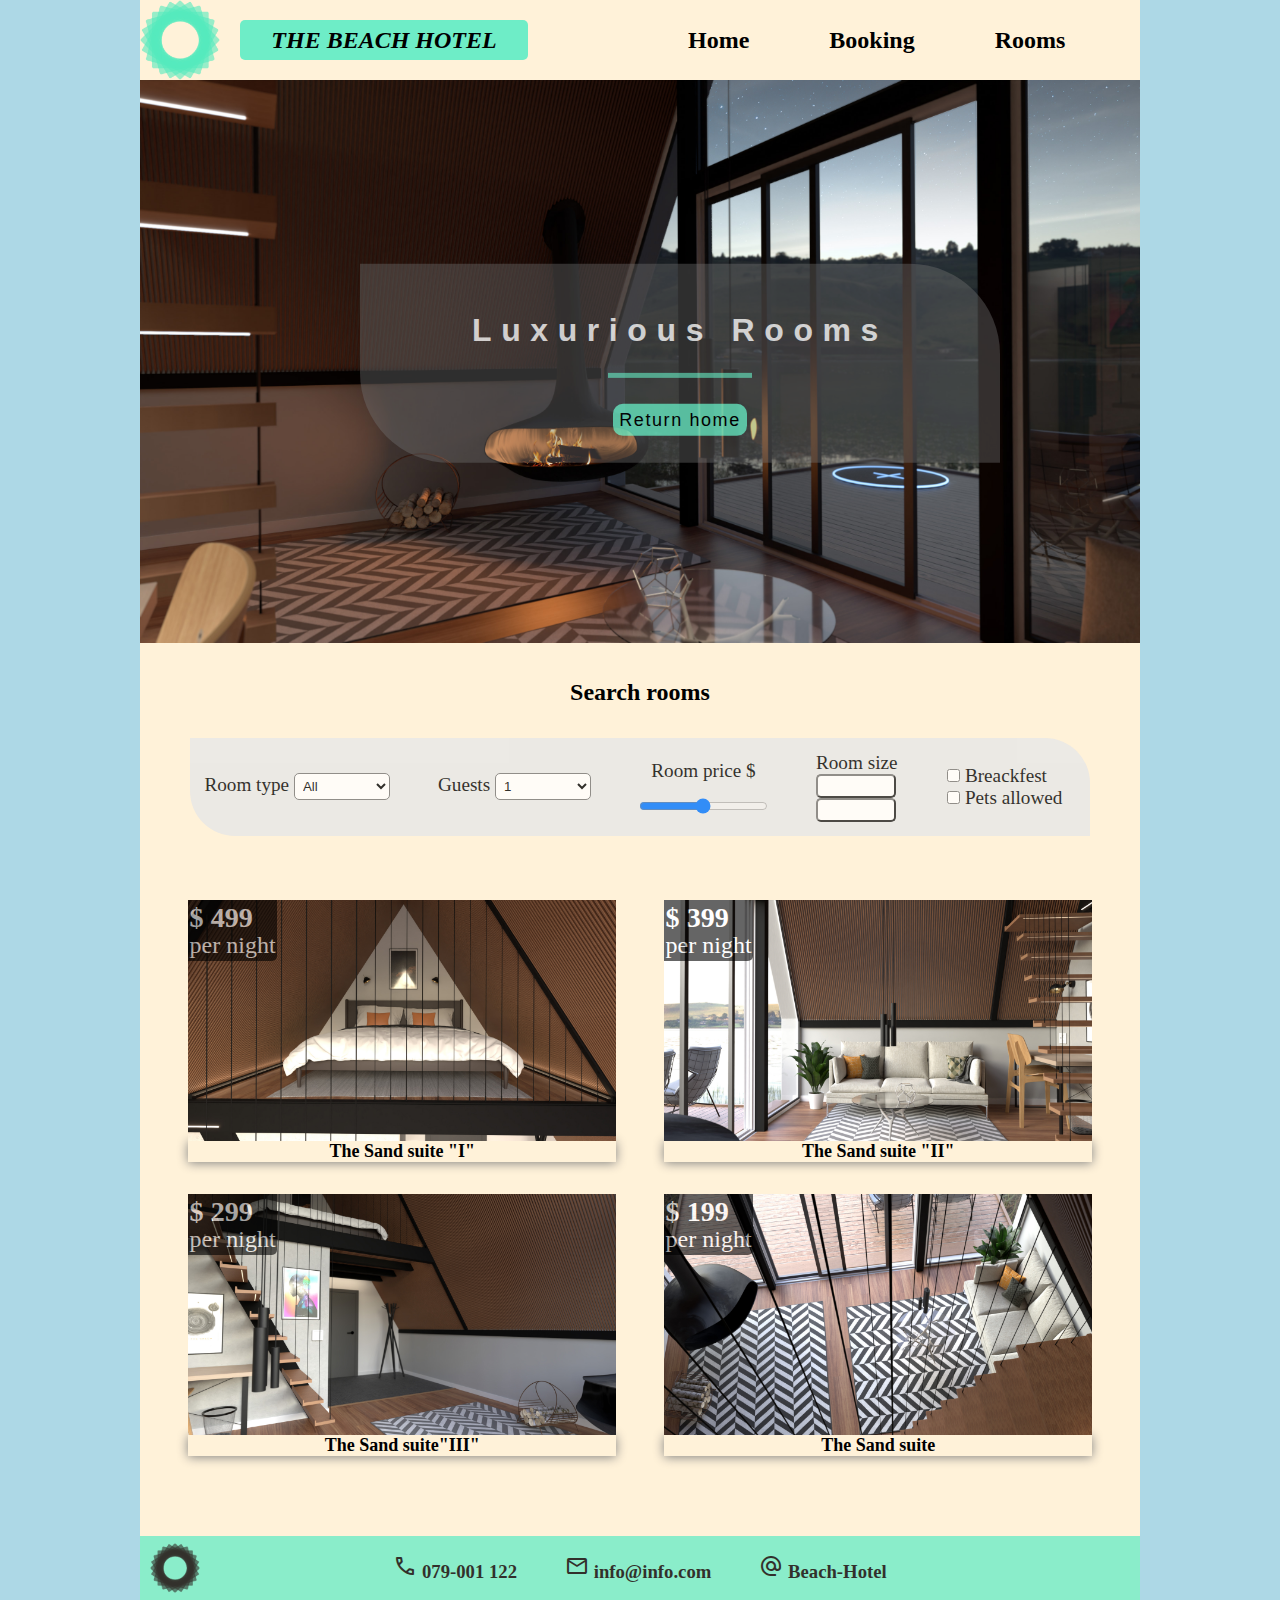
==== booking.html @ e1843d34 "first commit- laddar upp Responsiv sida" ====
<!DOCTYPE html>
<html lang="en">
<head>
    <meta charset="UTF-8">
    <meta name="viewport" content="width=device-width, initial-scale=1.0">
    <title>The Beach Hotel-Booking</title>
    <link rel="stylesheet" href="./style.css">
    <link rel="stylesheet" href="https://fonts.googleapis.com/css2?family=Material+Symbols+Outlined:opsz,wght,FILL,GRAD@24,400,0,0" />
</head>
<body>
    <div class="booking-container">
        <Header>
            <!----- NAV ----->
            <Nav class="nav-bar">
                <div href="#" class="logo"> <img src="./Logo/bonz.ai-logo-color-symbol.png" alt="" width="80%"></div>
                <a target="_self" href="./start.html" class="nav-item1"> THE BEACH HOTEL</a>
                <a target="_self" href="./start.html"class="nav-item2">Home</a>
                <a target="_self" href="./booking.html"class="nav-item3">Booking</a>
                <a target="_self" href="./rooms.html" class="nav-item4">Rooms</a>
            </Nav>
        </Header>
        <!----- Booking background ----->
        <div class="b-img-container">
            <img class="booking-img" src="./Pics/02-night.jpg" alt="background image">
            <div class="booking-overflow">
                <h1 class="booking-h">Luxurious Rooms</h1>
                <hr class="booking-hr">
                <a target="_self" href="./start.html" class="home-btn">Return home</a>
              </div>
        </div>
        <!----- Booking search ----->
        <h3 class="search-header">Search rooms</h3>
        <div class="search-container">
            <!-- room type dropdown menu -->
            <form>        
                <label for="roome-type">Room type</label>
                <select class="room-type">
                    <option>All</option>
                    <option>Single room</option>
                    <option>Double room</option>
                </select>
            </form>
            <!-- Guest dropdown menu -->
            <form>        
                <label for="guests">Guests</label>
                <select class="guests">
                    <option>1</option>
                    <option>2</option>
                    <option>3 - 6</option>
                </select>
            </form>
        
            <!-- room price range -->
            <div class="price-slide">
                <label for="price-slide">Room price $</label>
                <input type="range" value="50">
            </div>

            <div class="room-area">
                <label class="size-header">Room size </label>
                <input type="number" />
                <input type="number" />
            </div>
            <!----- Checkbox ----->
            <form>
                <div class="checkbox-container">
                    <label class="checkbox-1"><input type="checkbox" /> Breackfest</label> <br>
                    <label class="checkbox-2"><input type="checkbox" /> Pets allowed</label>
                </div>
            </form>
        
        </div>
        <!----- Flexi- bilgalleri ----->
        <div class="flexi">
            <!-- Room 1 -->
            <div class="b-item1">
                <a target="_self" href="./rooms.html"> 
                <img src="./Pics/04-day.jpg" alt="" >
                </a>
                <div class="b-room-price">
                    <h3 class="b-price-h"> $ 499</h3>
                    <p class="b-price-p">per night</p>
                </div>
                <div class="b-room-i">The Sand suite "I"</div>
            </div>
            <!-- Room 2 -->
            <div class="b-item2">
                <a target="_self" href="./rooms.html"> 
                <img src="./Pics/05-day.jpg" alt="">
                </a>
                <div class="b-room-price">
                    <h3 class="b-price-h"> $ 399</h3>
                    <p class="b-price-p">per night</p>
                </div>
                <div class="b-room-i">The Sand suite "II"</div>
            </div>
            <!-- Room 3 -->
            <div class="b-item3">
                <a target="_self" href="./rooms.html"> 
                <img src="./Pics/06-day.jpg" alt="">
                </a>
                <div class="b-room-price">
                    <h3 class="b-price-h"> $ 299</h3>
                    <p class="b-price-p">per night</p>
                </div>
                <div class="b-room-i">The Sand suite"III"</div>
            </div>
            <!-- Room 4 -->
            <div class="b-item4">
                <a target="_self" href="./rooms.html"> 
                <img src="./Pics/07-day.jpg" alt="">
                </a>
                <div class="b-room-price">
                    <h3 class="b-price-h"> $ 199</h3>
                    <p class="b-price-p">per night</p>
                </div>
                <div class="b-room-i">The Sand suite</div>
            </div>
        </div>
        <footer>
            <h3><span class="material-symbols-outlined">
                call </span> 079-001 122</h3>
            <h3><span class="material-symbols-outlined">
                mail </span> info@info.com</h3>
            <h3><span class="material-symbols-outlined">
                alternate_email </span> Beach-Hotel</h3>
        </footer>
    </div>
</body>
</html>
---- style.css ----
/***** Start *****/
*{
    box-sizing: border-box;
    margin: 0;
    padding: 0;
}

body{
    margin: auto auto;
    padding: 0;
    max-width: 400px;
    background-color: rgb(255, 255, 255);
}

.main-container{
    display: flex;
    flex-direction: column;
    background-color: rgb(255, 242, 217);
}

/***** NAV *****/

.nav-bar{
    display: flex;
    align-items: center;
    justify-content: center;
    width: 100vw;
 } 

 .logo{
    max-width: 60px;
 }

 .nav-item1{
    display: flex;
    justify-content: center;
    align-items: center;
    background-color: rgb(110,237,199);
    color:black;
    width: 13rem;
    height: 2rem;
    text-decoration: none;
    font-size:large;
    font-weight: bold;
    border-radius: 5px;
    font-style: oblique;
    font-family: cursive;
 }

 .nav-item2{
    display: none;
    text-decoration: none;
    color: black;
    font-family: cursive;
 }

 .nav-item3{
    display: none;
    text-decoration: none;
    color: black;
    font-family: cursive;
 }

 .nav-item4{
    display: none;
    text-decoration: none;
    color: black;
    font-family: cursive;
}

/***** Start-background *****/

 .img-container{
    width: 400px;
    height: 230px;
    position: relative;
 }

 .start-img{
    object-fit:cover;
    max-width: 100%;
    max-height: 100%;
 }

 .start-overflow{
    background-color:rgba(57, 57, 57, 0.5);
    width: 15rem;
    height: 45%;
    position: absolute;
    text-align:center;
    top:50%;
    right:50%;;
    transform:translate(50%, -50%);
    opacity: 0.8;
    border-top-right-radius: 45px;
    border-bottom-left-radius: 45px;
  }

  .start-hr{
    background-color: rgb(110,237,199);
    width: 6rem;
    height: 0.2rem;
    margin: 0.4rem auto;
    opacity: 0.8;
    border-style: none;
  }

  .start-h{
    font-weight: bold;
    font-size: large;
    color: rgb(255, 255, 255);
    letter-spacing: 0.2rem;
    margin-top: 1rem;
  }

  .start-p{
    font-size:xx-small;
    color: rgb(236, 236, 236);
  }

  .room-btn{
    margin-top:4rem;
    background-color: rgb(110,237,199);
    color: black;
    font-family:serif;
    font-size: x-small;
    border-style: none;
    padding: 0.1rem;
    -letter-spacing: 0.1rem;
    text-decoration: none;
    
  }

/***** About us *****/
.about-us{
  display: none;
  justify-content: center;
}

/***** Services section *****/

  .service-header{
    display: flex;
    justify-content: center;
    margin: 1rem auto;
    box-shadow: 6px 6px 0px 0px rgb(110,237,199);
    width: 5rem;
    border-radius: 10px;
    opacity: .8;
  }

  .service-container{
    display: grid;
    grid-template-columns: 1fr 1fr;
    grid-template-rows: 1fr 1fr;
    text-align: center;
    padding: .5rem; 
    margin-bottom: 2rem;
  }

  .service-h{
    font-size: small;
  }

  .service-hr{
    background-color: rgb(110,237,199);
    width: 3rem;
  }

  .service-p{
    margin-top: .7rem;
    margin-bottom: 1rem;
    font-size: small;
  }

  .service-item5{
    display: none;
  }

/* Rooms */
  .rooms-header{
    display: flex;
    justify-content: center;
    margin: 1rem auto;
    box-shadow: 6px 6px 0px 0px rgb(110,237,199);
    width: 9rem;
    margin-bottom: 2rem;
    opacity: 0.8;
    border-radius: 10px;
  }

/* Image gallery  */
.responsive {
  display: flex;
  flex-direction: column;
  align-self: center;
  position: relative;
  max-width: 70%;
  gap: 2rem;
}

.gallery{
  position: relative;
}
.gallery img {
  display: flex;
  width: 100%;
  height: auto;
  margin-bottom: -.2rem;
}

.room-price{
  position: absolute;
  top: 0;
  left: 0;
  border-bottom-right-radius: 5px;
  background-color: black;
  opacity: 0.6;
  color: white;
  font-size: small;
  padding: .1rem;
}

.price-p{
  margin-top: -.2rem;
}

.room-info {
  margin-bottom: 2rem;
  text-align: center;
  box-shadow: 0px 1px 11px 0px rgba(128,128,128,1);
  font-size: large;
  font-weight: bolder;
}

footer{
  display: none;
  padding-bottom: 3rem;
}


/***** Booking sida 2*****/
/***** Booking sida 2*****/
/***** Booking sida 2*****/


.booking-container{
  display: flex;
  flex-direction: column;
  background-color: rgb(255, 242, 217);
}

/***** NAV *****/

.nav-bar{
  display: flex;
  align-items: center;
  width: 100vw;
  font-weight: bold;
  font-size: xx-small;
  margin: 0.2rem;
} 

.b-img-container{
  width: 400px;
  height: 230px;
  position: relative;
}

.booking-img{
  object-fit:cover;
  max-width: 100%;
  max-height: 100%;
}

.booking-overflow{
  background-color:rgba(249, 247, 247, 0.5);
  width: 15rem;
  height: 6rem;
  position: absolute;
  text-align:center;
  top:50%;
  right:50%;;
  transform:translate(50%, -50%);
  opacity: 0.8;
  border-top-right-radius: 45px;
  border-bottom-left-radius: 45px;
}

.booking-hr{
  background-color: rgb(110,237,199);
  width: 3rem;
  height: 0.2rem;
  margin: 0.4rem auto;
  opacity: 0.8;
  border-style: none;
}

.booking-h{
  font-weight: bold;
  font-size: large;
  color:white;
  letter-spacing: 0.2rem;
  margin-top: 1rem;
  font-family: sans-serif;
}

.home-btn{
  margin-top:4rem;
  background-color: rgb(110,237,199);
  color: black;
  font-family:sans-serif;
  font-size: x-small;
  border-style: none;
  padding: 0.1rem;
  letter-spacing: 0.1rem;
  text-decoration: none;
}

/***** Search section *****/
.search-header{
  display: flex;
  justify-content: center;
  margin-top: 2rem;
  margin-left: 2rem;
  font-size: x-large;
}

.search-container{
    display: flex;
    flex-direction: column;
    justify-content: start;
    margin: 1rem 1rem 3rem;
    gap: 2rem;
    height: auto; 
    font-size: 1.2rem;
    padding: .9rem;
    border-top-right-radius: 45px;
    border-bottom-left-radius: 45px;
    background-color: rgb(231, 231, 231);
    opacity: 0.8;
}

select {
    width: 6rem;
    background-color: rgb(255, 255, 255);
    padding: 4px;
    border-radius: 5px;
}

/***** Price range slider *****/
.price-slide{
  display: flex;
  text-align: center;
  gap: 1rem;
}

/* Room size input */
.size-header{
  display: inline; /* använd display:flex till stora skärm */
  justify-content: start;
  margin-right: .1rem;
}

input[type="number"] {
  width: 80px;
  display: inline;
  border-radius: 5px;
  height: 1.5rem;
  border-style:outset;
}

/***** Checkbox *****/
input[type="checkbox"]{
  display: inline-flex;
}

label{
  margin-left: 1rem;
}

/***** Booking Image gallery  */
.flexi {
  display: grid;
  grid-template-columns: 1fr 1fr;
  grid-template-rows: 1fr 1fr;
  max-width: 100%;
  margin-left: 1rem;
}

.b-item1 img, .b-item2 img,.b-item3 img,.b-item4 img {
  display: flex;
  width: 90%;
  height: auto;
  position: relative;
} 

.b-item1, .b-item2, .b-item3, .b-item4{
  position: relative;
}

.b-room-price{
  position: absolute;
  top: 0;
  left: 0;
  border-bottom-right-radius: 5px;
  background-color: black;
  opacity: 0.6;
  color: white;
  font-size: x-small;
  padding: .1rem;
}

.b-price-p{
  margin-top: -.1rem;
  font-size: x-small;
}

.b-room-i {
  margin-bottom: 2rem;
  text-align: center;
  box-shadow: 0px 1px 11px 0px rgba(128,128,128,1);
  width: 90%;
  font-size: large;
  font-weight: bolder;
}

/***** Rooms Sida 3 *****/
/***** Rooms Sida 3 *****/
.rooms-container{
  display: flex;
  flex-direction: column;
  background-color: rgb(255, 242, 217);
}

/***** Rooms sida 3  *****/

/* Room background */
.r-img-container{
  width: 400px;
  height: 230px;
  position: relative;
}

.rooms-img{
  object-fit:cover;
  width: 100%;
  height: 100%;
}

.rooms-overflow{
  background-color:rgba(57, 57, 57, 0.725);
  width: 15rem;
  height: 45%;
  position: absolute;
  text-align:center;
  top:50%;
  right:50%;;
  transform:translate(50%, -50%);
  opacity: 0.8;
  border-top-right-radius: 45px;
  border-bottom-left-radius: 45px;
}

.rooms-hr{
  background-color: rgb(110,237,199);
  width: 6rem;
  height: 0.2rem;
  margin: 0.4rem auto 0.5rem;
  opacity: 0.8;
  border-style: none;
}

.rooms-h{
  font-weight: bold;
  font-size: large;
  color: rgb(255, 255, 255);
  letter-spacing: 0.2rem;
  margin-top: 2rem;
}

.rooms-btn{
  margin-top:4rem;
  background-color: rgb(110,237,199);
  color: black;
  font-size: small;
  border-style: none;
  padding: 0.15rem;
  text-decoration: none;
}

/* About the suite */
.about-suite{
  margin: 1rem auto 0rem;
  font-style: oblique;
  font-family: cursive;
}
.room-hr{
  width: 8rem;
  margin: 0rem auto 1rem;
  background-color: rgb(110,237,199);
}
/* Rooms gallery*/
.sand-h{
  margin: 1rem auto;
  display: flex;
  justify-content: center;
}
.room-flexi{
  display: grid;
  grid-template-columns: 1fr 1fr 1fr;
  grid-template-rows: 6rem;
  max-width: 100%;
  margin: auto auto;
  padding: .5rem;
}

.room-img1 img{
  width: 100%;
  height: 100%;
  border-top-right-radius: 25px;
  border-bottom-left-radius: 25px;
}

.room-img2 img{
  width: 100%;
  height: 100%;
  border-bottom-right-radius: 25px;
  border-bottom-left-radius: 25px;
} 

.room-img3 img{
  width: 100%;
  height: 100%;
  border-bottom-right-radius: 25px;
  border-top-left-radius: 25px;
} 

.room-img1{
  grid-column: 1/1;
}

.room-img2{
  grid-column: 2;
  grid-row: 2;
}

.room-img3{
  grid-column: 3;
}

.room-text1{
  grid-column: 2;
  display: flex;
  align-items: center;
  text-align: center;
  padding: 0.5rem;
  font-style: oblique;
}

.room-text2{
  grid-column: 1;
  grid-row: 2;
  display: flex;
  align-items: center;
  text-align: center;
  padding: 0.5rem;
  font-style: oblique;
}

.room-text3{
  grid-column: 3;
  grid-row: 2;
  display: flex;
  align-items: center;
  text-align: center;
  padding: 0.5rem;
  font-style: oblique;
}

/* suite details section */
.details-container{
  display: grid;
  grid-template-columns: repeat(2, 45%);
  grid-template-rows: 1fr afr;
  margin: 1rem auto 1rem;
  padding: 1rem;
  gap: 3rem;
}
.suite-details-h, .suite-info-h, .suite-extras-h{
  font-family: cursive;
  margin-bottom: .5rem;
}
.details-3{
  grid-column: 1 / 3;
  grid-row: 2;
  display: block;
  flex-direction: row;
}

ul{
  list-style-type: "- ";
}
.suite-extras-li{
  display: flex;
  flex-direction: row;
  width: 100%;
  gap: 2rem;
  flex-wrap: wrap ;
}


/***** Stor skärm *****/
/***** Stor skärm *****/
@media screen and (min-width: 420px) {
  body {
    background-color: lightblue;
    max-width: 1000px;
  }
  .main-container{
    display: inline-block;
    flex-direction: row;
    max-width: 1000px;
  }

  /***** NAV *****/

  .nav-bar{
      display: flex;
      justify-content:start;
      align-items: center;
      max-width: 1000px;
      font-weight: bold;
      /* font-size: xx-large; */
      margin: 0 0;
      height: 5rem;
  } 

  .logo{
      display: flex;
      max-width: 100px;
      justify-self: start;
  }

  .nav-item1{
      width: 18rem;
      height: 2.5rem;
      font-size: x-large;
  }

  .nav-item2{
    display: flex;
    font-size: x-large;
    margin-left: 10rem;
    margin-right: 5rem;
  }

  .nav-item3{
    display: flex;
    font-size: x-large;
    margin-right: 5rem;
  }

  .nav-item4{
    display: flex;
    font-size: x-large;
  }
/***** Start-background *****/

  .img-container{
    width: 1000px;
    height: auto;
 }

  .start-img{
    width: 1000px;
    height: auto;
  }

  .start-overflow{
    background-color:rgba(57, 57, 57, 0.5);
    width: 40rem;
    height: 45%;
    position:absolute;
    left: -15%;
    text-align:center;
    transform:translate(50%, -50%);
    opacity: 0.8;
    border-top-right-radius: 90px;
    border-bottom-left-radius: 90px;
  }

  .start-h{
    margin-top: 4rem;
    font-weight: bold;
    font-size:xx-large;
    color: rgb(255, 255, 255);
    letter-spacing: 0.6rem;
  
  }

  .start-hr{
    background-color: rgb(110,237,199);
    width: 9rem;
    height: .3rem;
    margin: 1rem auto;
    opacity: 1;
    border-style: none;
    font-family: sans-serif;
  }

  .start-p{
    font-size:x-large;
    color: rgb(236, 236, 236);
    margin-bottom: 2rem;
    letter-spacing: 0.1rem;
    font-family: sans-serif;
  }

  .room-btn{
    font-size: x-large;
    border-style: none;
    padding: 0.4rem;
    border-radius: 10px;
    font-family: sans-serif;
  }

  /***** About us *****/
  .about-us{
    display: flex;
    flex-direction: column;
    align-items: center;
    margin: 2rem auto 5rem;
    width: 45rem;
    background-color: rgb(110,237,199);
    padding:2rem;
    padding-top: 1rem;
    border-top-right-radius: 90px;
    border-bottom-left-radius: 90px;
    position: relative;
    opacity: 0.8;
  }
  
  .about-h{
    font-size: x-large;
    font-style: oblique;
    margin-bottom: .4rem;
    text-decoration: underline;
  }
  .about-text{
    font-size: large;
    color: rgb(0, 0, 0);
    font-weight: bolder;
  }
  /***** Start Service section *****/

  .service-header{
    display: flex;
    justify-content: center;
    margin: 1rem auto;
    box-shadow: 6px 6px 0px 0px rgb(110,237,199);
    width: 10rem;
    font-size: xx-large;
    font-style: oblique;
    border-radius: 20px;
  }

  .service-container{
    max-width: 1000px;
    display: grid;
    grid-template-columns: repeat(5, 10rem);
    padding: 2rem; 
    gap: 2rem;
    margin-top: 2rem;
    margin-bottom: 5rem;
  }
  .service-item1{
    grid-column: 1;
  }
  .service-item2{
    grid-column: 2;
    grid-row: 2;
  }
  .service-item3{
    grid-column: 3;
    grid-row: 1;
  }

  .service-item4{
    grid-column: 4;
    grid-row: 2;
  }

  .service-item5{
    display: grid;
    grid-column: 5;
  }

  .service-h{
    font-size: x-large;
    font-style:oblique;
  }

  .service-p{
    font-size: large;
  }

  /* Rooms */
  .rooms-header{
    display: flex;
    justify-content: center;
    margin: 0 auto 3rem;
    box-shadow: 6px 6px 0px 0px rgb(110,237,199);
    width: 15rem;
    font-size: xx-large;
    font-style: oblique;
    border-radius: 20px;
  }

/***** Image gallery  */
  .responsive{
    display: flex;
    flex-direction: row;
    justify-content: center;
    max-width: 1000px;
    gap: 2rem;
    margin-bottom: 5rem;
  }
  
  .gallery img {
    width: 18rem;
    height: auto;
  }
    
  .price-h{
    font-size: large;
  }
  .price-p{
    color: white;
    font-size: small;
  }

  .room-info {
    display: flex;
    justify-content: center;
    align-items: center;
    margin: 0;
    box-shadow: 0px 1px 11px 0px rgba(128,128,128,1);
    width: 18rem;
    height: 2rem;
    font-size: larger;
  }

  footer{
    display: flex;
    flex-direction: row;
    margin-top: 3rem;
    justify-content: center;
    align-items: center;
    height: 4rem;
    gap: 3rem;
    opacity: 0.8;
    background-color: rgb(110,237,199);
    color: black;
    padding-bottom: 0;
    background-image:url(./Logo/bonz.ai-logo-black-symbol.png);
    background-size:5%;
    background-repeat: no-repeat;
    background-position-y: center;
    background-position-x: 10px;
  }

/***** Booking "Sida 2" *****/
/***** Booking "Sida 2" *****/
.booking-container{
  display: inline-block;
  flex-direction: row;
  max-width: 1000px;
}
.b-img-container{
    width: 1000px;
    height: auto;
}

.booking-img{
    width: 100%;
    height: auto;
}

.booking-overflow{
  background-color:rgba(115, 115, 115, 0.5);
    width: 40rem;
    height: 35%;
    position:absolute;
    left: -10%;
    text-align:center;
    transform:translate(50%, -50%);
    opacity: 0.8;
    border-top-right-radius: 90px;
    border-bottom-left-radius: 90px;
}

.booking-h{
    margin-top: 3rem;
    margin-bottom: 1.5rem;
    font-weight: bold;
    font-size:xx-large;
    color: rgb(255, 255, 255);
    letter-spacing: 0.6rem;
    font-family: sans-serif;

}

.booking-hr{
  width: 9rem;
  height: 0.3rem;
  margin-bottom: 2rem;
  background-color: rgb(110,237,199);
}

.home-btn{
  font-size: large;
  border-style: none;
  padding: 0.4rem;
  border-radius: 10px;
  font-family: sans-serif;
}

/* Booking Search section */
.search-header{
  display: flex;
  justify-content: center;
  margin: 2rem;
  font-size: x-large;
}

.search-container{
    display: flex;
    flex-direction: row;
    margin: 1rem auto 4rem;
    gap: 3rem;
    max-width: 900px;
    align-items: center;
}

label{
  margin-left: 0rem;
}

.price-slide{
  display: flex;
  flex-direction: column;
}

input[type="number"] {
  width: 80px;
  display: flex;
  justify-content: space-around;
  flex-direction: row;
}

/* Booking Image gallery  */
.flexi {
  margin-left: 3rem;
}

.b-item1 img, .b-item2 img,.b-item3 img,.b-item4 img {
  display: flex;
  width: 90%;
  height: auto;
  position: relative;
} 

.b-item1, .b-item2, .b-item3, .b-item4{
  position: relative;
}

.b-room-price{
  position: absolute;
  top: 0;
  left: 0;
  border-bottom-right-radius: 5px;
  background-color: black;
  opacity: 0.6;
  color: white;
  font-size: x-large;
  padding: .1rem;
}

.b-price-p{
  margin-top: -.1rem;
  font-size: x-large;
}

.b-room-i {
  margin-bottom: 2rem;
  text-align: center;
  box-shadow: 0px 1px 11px 0px rgba(128,128,128,1);
  width: 90%;
  font-size: large;
  font-weight: bolder;
}

/***** Rooms "sida 3"  *****/
/***** Rooms "sida 3"  *****/
.rooms-container{
  display: inline-block;
  flex-direction: row;
  max-width: 1000px;
}
.r-img-container{
  width: 1000px;
  height: auto;
}
.rooms-img{
  width: 100%;
  height: auto;
}
.rooms-overflow{
  background-color:rgba(57, 57, 57, 0.725);
  width: 35rem;
  height: 35%;
  position: absolute;
  text-align:center;
  top:50%;
  right:50%;;
  transform:translate(50%, -50%);
  opacity: 0.8;
  border-top-right-radius: 90px;
  border-bottom-left-radius: 90px;
}

.rooms-hr{
  background-color: rgb(110,237,199);
  width: 9rem;
  height: 0.3rem;
  margin: 1rem auto 2rem;
}

.rooms-h{
  font-size: xx-large;
  color: rgb(255, 255, 255);
  letter-spacing: 0.2rem;
  margin-top: 4rem;
  font-family: sans-serif;
}

.rooms-btn{
  margin-top:rem;
  background-color: rgb(110,237,199);
  color: black;
  font-size: large;
  border-style: none;
  padding: 0.15rem;
  text-decoration: none;
  font-family: sans-serif;
}

/* About the suite */
.about-suite{
  margin: 1rem auto 0rem;
  font-style: oblique;
  font-family: cursive;
  font-size: x-large;
}
.room-hr{
  width: 11rem;
  margin: 0rem auto 1rem;
  background-color: rgb(110,237,199);
}
/* Rooms gallery*/

.room-flexi{
  display: grid;
  grid-template-columns: 1fr 1fr 1fr;
  grid-template-rows: 1fr 1fr;
  max-width: 100%;
  padding: .5rem;
  margin-bottom: 3rem;
}

.room-img1 img{
  width: 100%;
  height: 100%;
  border-top-right-radius: 25px;
  border-bottom-left-radius: 25px;
}

.room-img2 img{
  width: 100%;
  height: auto;
  border-bottom-right-radius: 25px;
  border-bottom-left-radius: 25px;
} 

.room-img3 img{
  width: 100%;
  height: auto;
  border-bottom-right-radius: 25px;
  border-top-left-radius: 25px;
} 

.room-img1{
  grid-column: 1/1;
  grid-row: 1;
}

.room-img2{
  grid-column: 2;
  grid-row: 2;
}

.room-img3{
  grid-column: 3;
  grid-row: 1;
}

.room-text1, .room-text2, .room-text3{
  font-size: x-large;
}

/* suite details section */
.details-container{
  grid-template-columns: 1fr;
  grid-template-rows: 1fr 1fr;
  margin: 1rem auto 1rem;
  padding: 1rem;
  gap: 2rem;
  text-align: center;
}
.suite-details-h, .suite-info-h, .suite-extras-h{
  font-family: cursive;
  margin-bottom: .5rem;
  font-size: x-large;
}
.details-1, .details-2, .details-3{
  grid-column: 1;
  display: inline;
  flex-direction: row;
  margin: auto auto;
  font-size: x-large;
  margin: 1rem;
  text-align: center;
}

.suite-extras-li{
  display: flex;
  justify-content: center;
  gap: 3rem;
}

}
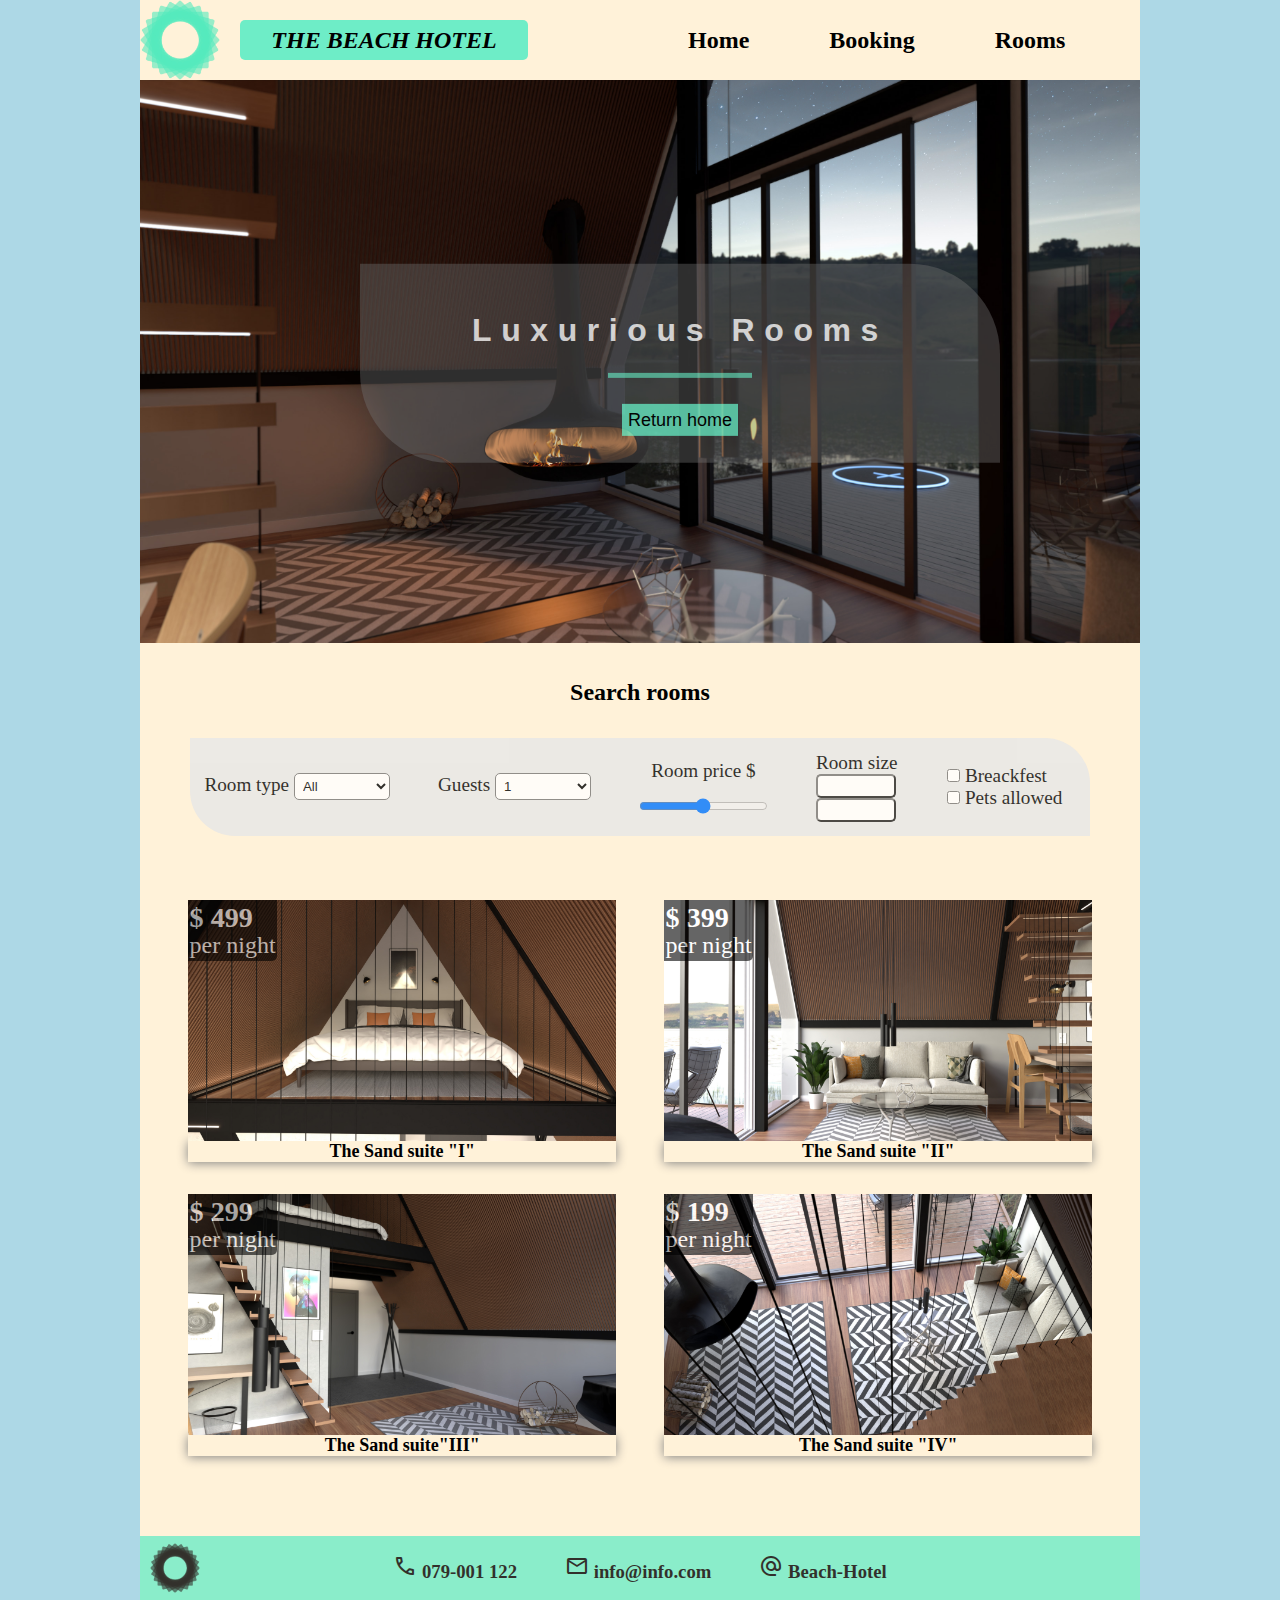
==== commit 271ab828: "Update booking.html" ====
--- a/booking.html
+++ b/booking.html
@@ -13,8 +13,8 @@
             <!----- NAV ----->
             <Nav class="nav-bar">
                 <div href="#" class="logo"> <img src="./Logo/bonz.ai-logo-color-symbol.png" alt="" width="80%"></div>
-                <a target="_self" href="./start.html" class="nav-item1"> THE BEACH HOTEL</a>
-                <a target="_self" href="./start.html"class="nav-item2">Home</a>
+                <a target="_self" href="./index.html" class="nav-item1"> THE BEACH HOTEL</a>
+                <a target="_self" href="./index.html"class="nav-item2">Home</a>
                 <a target="_self" href="./booking.html"class="nav-item3">Booking</a>
                 <a target="_self" href="./rooms.html" class="nav-item4">Rooms</a>
             </Nav>
@@ -25,7 +25,7 @@
             <div class="booking-overflow">
                 <h1 class="booking-h">Luxurious Rooms</h1>
                 <hr class="booking-hr">
-                <a target="_self" href="./start.html" class="home-btn">Return home</a>
+                <a target="_self" href="./index.html" class="home-btn">Return home</a>
               </div>
         </div>
         <!----- Booking search ----->
@@ -114,7 +114,7 @@
                     <h3 class="b-price-h"> $ 199</h3>
                     <p class="b-price-p">per night</p>
                 </div>
-                <div class="b-room-i">The Sand suite</div>
+                <div class="b-room-i">The Sand suite "IV"</div>
             </div>
         </div>
         <footer>
@@ -127,4 +127,4 @@
         </footer>
     </div>
 </body>
-</html>+</html>
--- a/style.css
+++ b/style.css
@@ -126,9 +126,6 @@
     font-size: x-small;
     border-style: none;
     padding: 0.1rem;
-    -letter-spacing: 0.1rem;
-    text-decoration: none;
-    
   }
 
 /***** About us *****/
@@ -163,7 +160,9 @@
   }
 
   .service-hr{
+    display: inline-block;
     background-color: rgb(110,237,199);
+    height: 0.2rem;
     width: 3rem;
   }
 
@@ -187,6 +186,7 @@
     margin-bottom: 2rem;
     opacity: 0.8;
     border-radius: 10px;
+    font-family: sans-serif;
   }
 
 /* Image gallery  */
@@ -313,7 +313,7 @@
   font-size: x-small;
   border-style: none;
   padding: 0.1rem;
-  letter-spacing: 0.1rem;
+  font-family: sans-serif;
   text-decoration: none;
 }
 
@@ -487,6 +487,7 @@
   border-style: none;
   padding: 0.15rem;
   text-decoration: none;
+  font-family: sans-serif;
 }
 
 /* About the suite */
@@ -631,7 +632,6 @@
       align-items: center;
       max-width: 1000px;
       font-weight: bold;
-      /* font-size: xx-large; */
       margin: 0 0;
       height: 5rem;
   } 
@@ -721,7 +721,6 @@
     font-size: x-large;
     border-style: none;
     padding: 0.4rem;
-    border-radius: 10px;
     font-family: sans-serif;
   }
 
@@ -792,7 +791,7 @@
   }
 
   .service-item5{
-    display: grid;
+    display: block;
     grid-column: 5;
   }
 
@@ -801,6 +800,12 @@
     font-style:oblique;
   }
 
+  .service-hr{
+    display: inline-block;
+    height: 0.3rem;
+    width: 4rem;
+  }
+    
   .service-p{
     font-size: large;
   }
@@ -922,7 +927,6 @@
   font-size: large;
   border-style: none;
   padding: 0.4rem;
-  border-radius: 10px;
   font-family: sans-serif;
 }
 
@@ -1058,6 +1062,8 @@
 
 /* About the suite */
 .about-suite{
+  display: flex;
+  justify-content: center;
   margin: 1rem auto 0rem;
   font-style: oblique;
   font-family: cursive;
@@ -1065,6 +1071,8 @@
 }
 .room-hr{
   width: 11rem;
+  height: 0.4rem;
+  border-style: none;
   margin: 0rem auto 1rem;
   background-color: rgb(110,237,199);
 }
@@ -1149,4 +1157,4 @@
   gap: 3rem;
 }
 
-}+}
